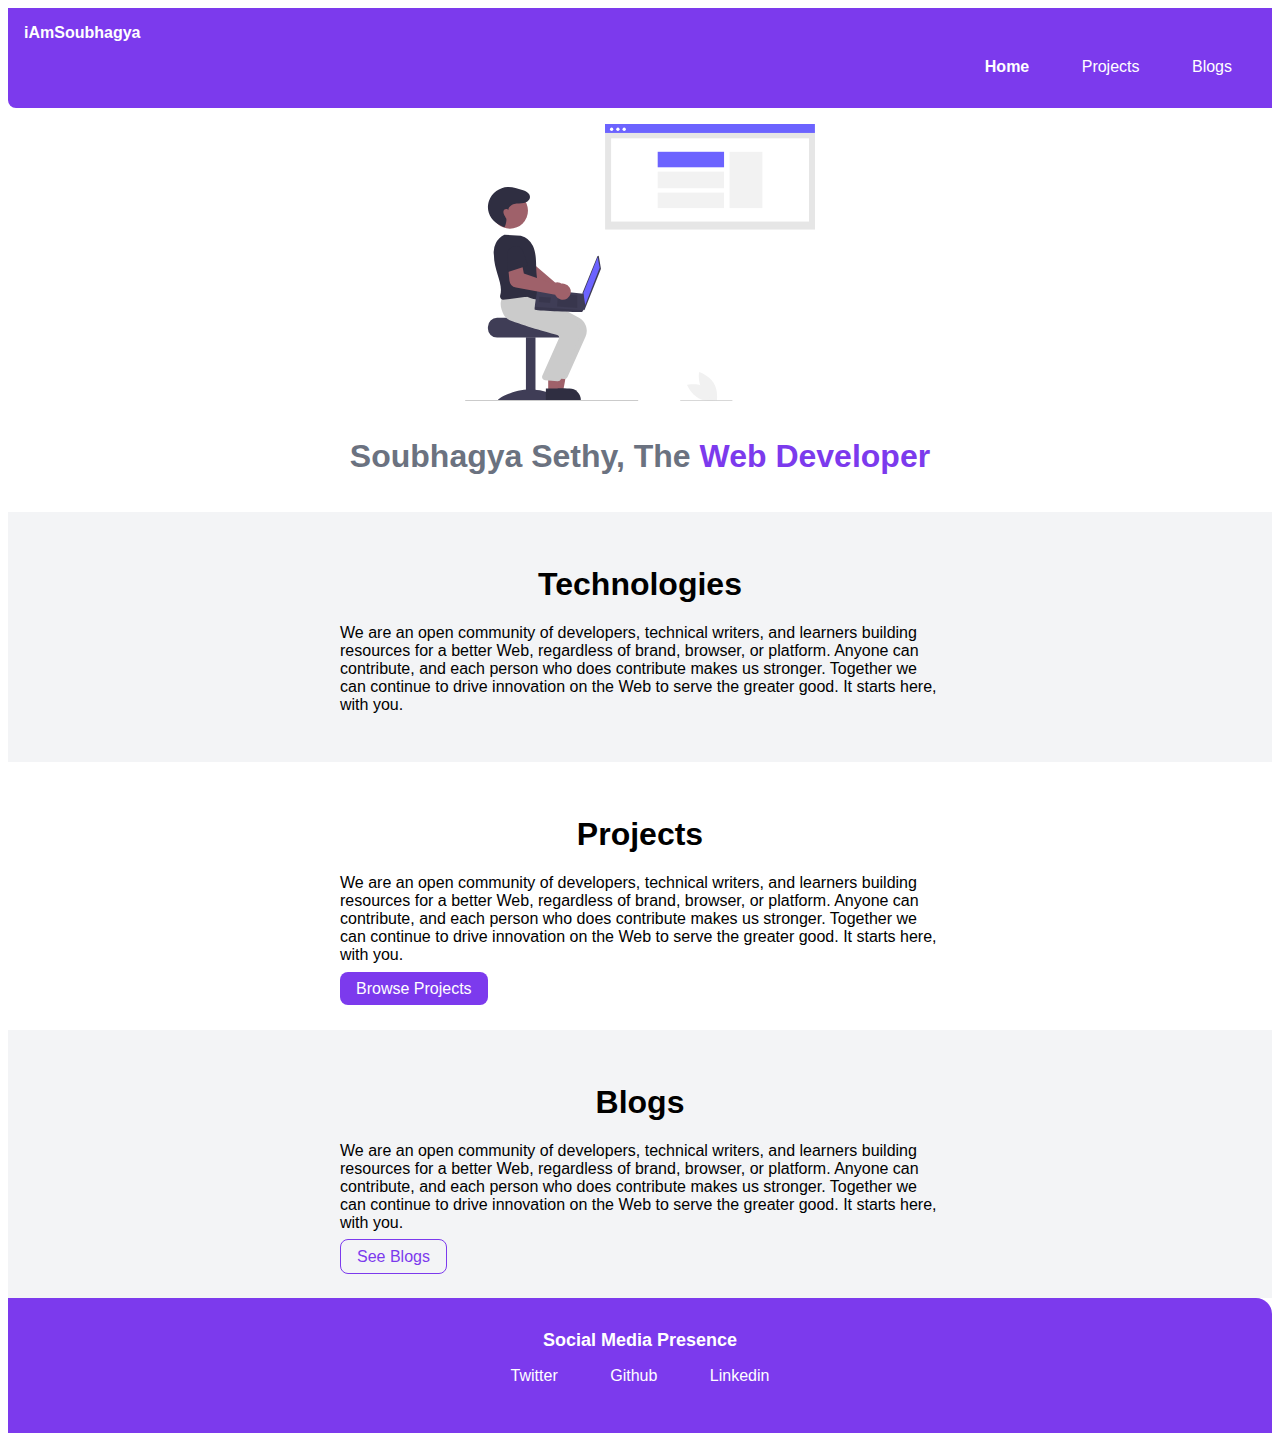
==== index.html @ 891be99b "Feat: added blogs, projects" ====
<!DOCTYPE html>
<html lang="en">
<head>
    <meta charset="UTF-8">
    <meta http-equiv="X-UA-Compatible" content="IE=edge">
    <meta name="viewport" content="width=device-width, initial-scale=1.0">
    <title> Home | Adarsh Balak </title>
    <link href="style.css" rel="stylesheet">
</head>
<body>
    
    <nav class="navigation">
        <div class="nav-brand"> iAmSoubhagya</div>
        <ul class="list-non-bullet nav-pills">
            <li class="list-item-inline">
                <a class="link link-active" href="/index.html"> Home </a>
            </li>
            <li class="list-item-inline">
                <a class="link" href="/projects.html">Projects</a>
            </li>
            <li class="list-item-inline">
                <a class="link" href="/blogs.html">Blogs</a>
            </li>
        </ul>
    </nav>

    <header class="hero">
        <img class="hero-image" src="/undraw_web_developer_re_h7ie.svg">
        <h1 class="hero-heading"> Soubhagya Sethy, The <span class="hero-inverted">Web Developer</span></h1>
    </header>

    <section class="section ow">
        <div class="container container-center">
        <h1>Technologies</h1>
        <p>We are an open community of developers, technical writers, and learners building resources for a better Web, regardless of brand, browser, or platform. Anyone can contribute, and each person who does contribute makes us stronger. Together we can continue to drive innovation on the Web to serve the greater good. It starts here, with you.</p>
        </div>
    </section>

    <section class="section">
        <div class="container container-center">
        <h1>Projects</h1>
        <p>We are an open community of developers, technical writers, and learners building resources for a better Web, regardless of brand, browser, or platform. Anyone can contribute, and each person who does contribute makes us stronger. Together we can continue to drive innovation on the Web to serve the greater good. It starts here, with you.</p>
        <a href="/projects.html" class="link link-primary">Browse Projects</a>
        </div>
    </section>

    <section class="section ow">
        <div class="container container-center">
        <h1>Blogs</h1>
        <p>We are an open community of developers, technical writers, and learners building resources for a better Web, regardless of brand, browser, or platform. Anyone can contribute, and each person who does contribute makes us stronger. Together we can continue to drive innovation on the Web to serve the greater good. It starts here, with you.</p>
        <a href="/blogs.html" class="link link-secondary">See Blogs</a>
        </div>
    </section>

    <footer class="footer">
        <div class="footer-header">Social Media Presence</div>
        <ul class="social-links list-non-bullet">
            <li class="list-item-inline">
                <a href="/" class="link">Twitter</a>
            </li>
            <li class="list-item-inline">
                <a href="/" class="link">Github</a>
            </li>
            <li class="list-item-inline">
                <a href="/" class="link">Linkedin</a>
            </li>
        </ul>
    </footer>

</body>
</html>
---- style.css ----
/* typography */

@import url('https://fonts.googleapis.com/css2?@import url('https://fonts.googleapis.com/css2?family=Montserrat&display=swap');family=Montserrat&display=swap');

:root {
    --primary-color: #7c3aed;
    --off-white: #f3f4f6;
    --dark-grey: #6b7280;
}

body {
    font-family: 'Montserrat', sans-serif;
}

hr {
    margin: 2rem 0rem;
}

/* container */

.container {
    padding-left: 1rem;
    padding-right: 1rem;
}

.container-center {
    max-width: 600px;
    margin: auto;
}

/* link */

.link {
    text-decoration: none;
    padding: 0.5rem 1rem;
}

.link-primary {
    background-color: var(--primary-color);
    color: white;
    border-radius: 0.5rem;
}

.link-secondary {
    border-radius: 0.5rem;
    color: var(--primary-color);
    border: 1px solid var(--primary-color);
}

/* Look into BEM naming convention */

/* lists */

.list-non-bullet {
    list-style: none;
}

.list-item-inline {
    display: inline;
    padding: 0rem 0.5rem;
}

/* nav-bar */

.navigation {
    background-color: var(--primary-color);
    color: white;
    padding: 1rem;
    border-bottom-left-radius: 00.5rem;
}

.navigation .nav-brand {
    font-weight: bold;
}

.navigation .nav-pills {
    text-align: right;
}

.navigation .link {
    color: white;
}

.navigation .link-active {
    font-weight: bold;
}

/* header */

.hero {
    padding: 1rem;
}

.hero .hero-image {
    max-width: 350px;
    display: block;
    margin: auto;
}

.hero .hero-heading {
    text-align: center;
    padding-top: 1rem;
    color: var(--dark-grey);
}

.hero-inverted {
    color: var(--primary-color);
}

/* section */

.section {
    padding: 2rem;
}

.section h1 {
    text-align: center;
}
.ow {
    background-color: var(--off-white);
}

/* footer */

.footer {
    background-color: var(--primary-color);
    padding: 2rem;
    text-align: center;
    color: white;
    border-top-right-radius: 1rem;
}

.footer .footer-header {
    font-weight: bold;
    font-size: large;
}

.footer .link {
    color: white;
}

.footer ul {
    padding-inline-start: 0px;
}
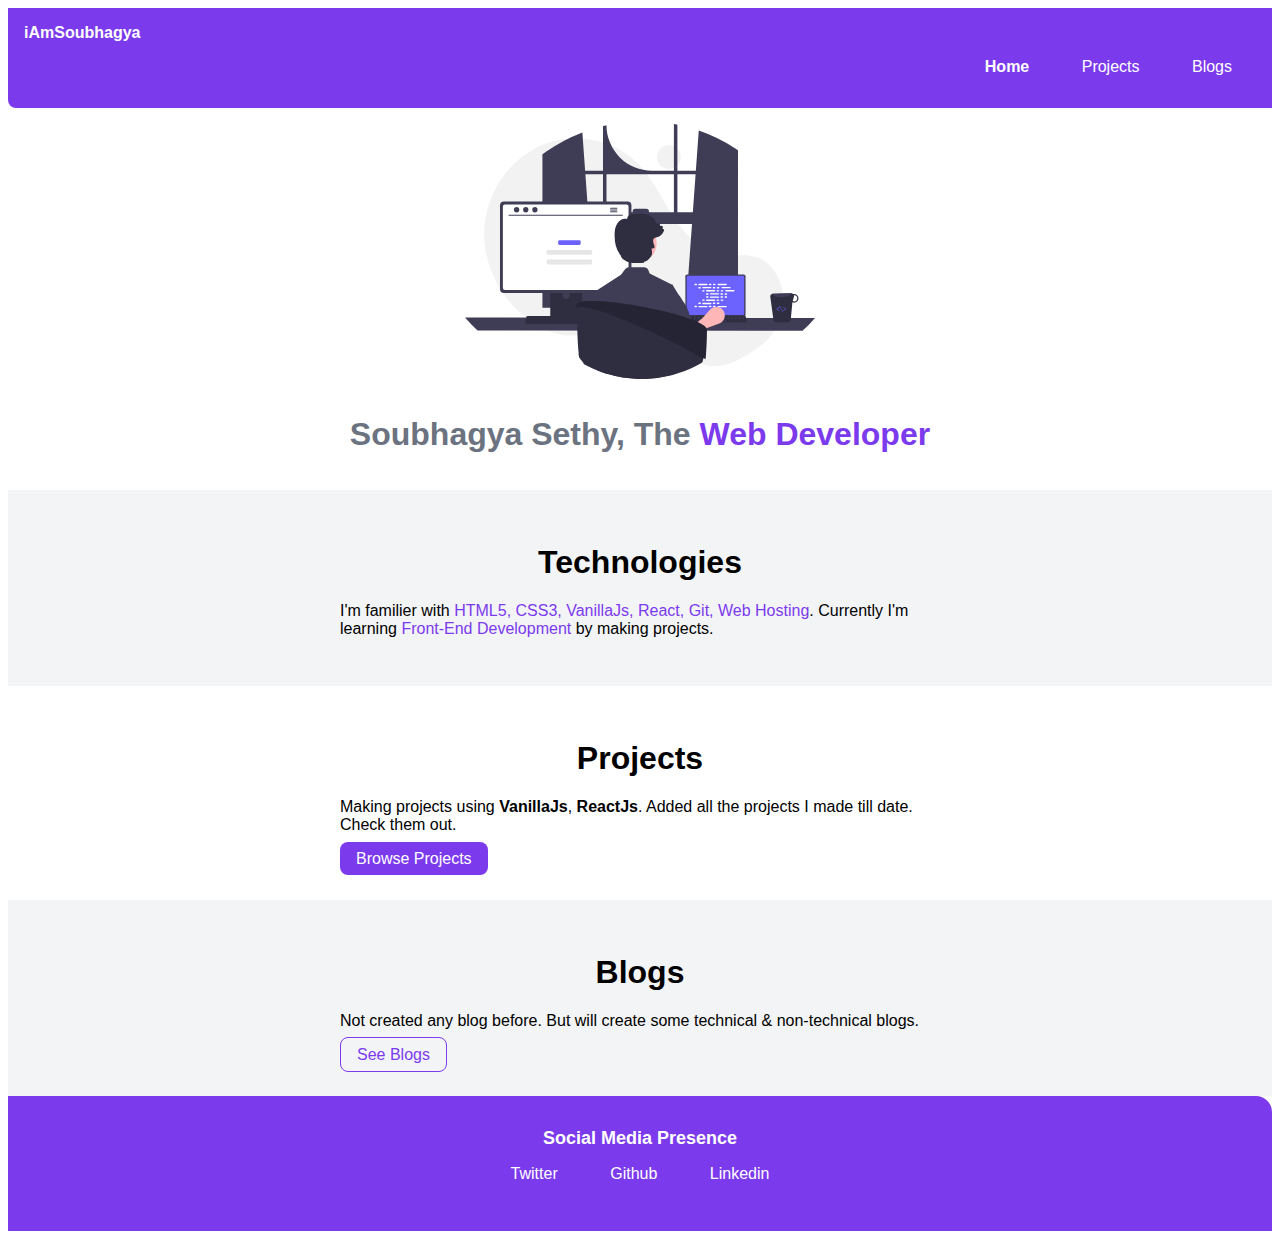
==== commit 7328ef8a: "updated header-image" ====
--- a/index.html
+++ b/index.html
@@ -4,7 +4,7 @@
     <meta charset="UTF-8">
     <meta http-equiv="X-UA-Compatible" content="IE=edge">
     <meta name="viewport" content="width=device-width, initial-scale=1.0">
-    <title> Home | Adarsh Balak </title>
+    <title>Home | Soubhagya </title>
     <link href="style.css" rel="stylesheet">
 </head>
 <body>
@@ -25,21 +25,21 @@
     </nav>
 
     <header class="hero">
-        <img class="hero-image" src="/undraw_web_developer_re_h7ie.svg">
+        <img class="hero-image" src="/Images/hero-image.svg">
         <h1 class="hero-heading"> Soubhagya Sethy, The <span class="hero-inverted">Web Developer</span></h1>
     </header>
 
     <section class="section ow">
         <div class="container container-center">
         <h1>Technologies</h1>
-        <p>We are an open community of developers, technical writers, and learners building resources for a better Web, regardless of brand, browser, or platform. Anyone can contribute, and each person who does contribute makes us stronger. Together we can continue to drive innovation on the Web to serve the greater good. It starts here, with you.</p>
+        <p>I'm familier with <span class="hero-inverted">HTML5, CSS3, VanillaJs, React, Git, Web Hosting</span>. Currently I'm learning <span class="hero-inverted">Front-End Development</span> by making projects. </p>
         </div>
     </section>
 
     <section class="section">
         <div class="container container-center">
         <h1>Projects</h1>
-        <p>We are an open community of developers, technical writers, and learners building resources for a better Web, regardless of brand, browser, or platform. Anyone can contribute, and each person who does contribute makes us stronger. Together we can continue to drive innovation on the Web to serve the greater good. It starts here, with you.</p>
+        <p>Making projects using <b>VanillaJs</b>, <b>ReactJs</b>. Added all the projects I made till date. Check them out.</b></p>
         <a href="/projects.html" class="link link-primary">Browse Projects</a>
         </div>
     </section>
@@ -47,7 +47,7 @@
     <section class="section ow">
         <div class="container container-center">
         <h1>Blogs</h1>
-        <p>We are an open community of developers, technical writers, and learners building resources for a better Web, regardless of brand, browser, or platform. Anyone can contribute, and each person who does contribute makes us stronger. Together we can continue to drive innovation on the Web to serve the greater good. It starts here, with you.</p>
+        <p>Not created any blog before. But will create some technical & non-technical blogs.</p>
         <a href="/blogs.html" class="link link-secondary">See Blogs</a>
         </div>
     </section>
@@ -56,13 +56,13 @@
         <div class="footer-header">Social Media Presence</div>
         <ul class="social-links list-non-bullet">
             <li class="list-item-inline">
-                <a href="/" class="link">Twitter</a>
+                <a href="https://twitter.com/soubhagyasethy3" class="link">Twitter</a>
             </li>
             <li class="list-item-inline">
-                <a href="/" class="link">Github</a>
+                <a href="https://github.com/soubhagyasethy" class="link">Github</a>
             </li>
             <li class="list-item-inline">
-                <a href="/" class="link">Linkedin</a>
+                <a href="https://www.linkedin.com/in/soubhagya-sethy-3b5404182/" class="link">Linkedin</a>
             </li>
         </ul>
     </footer>
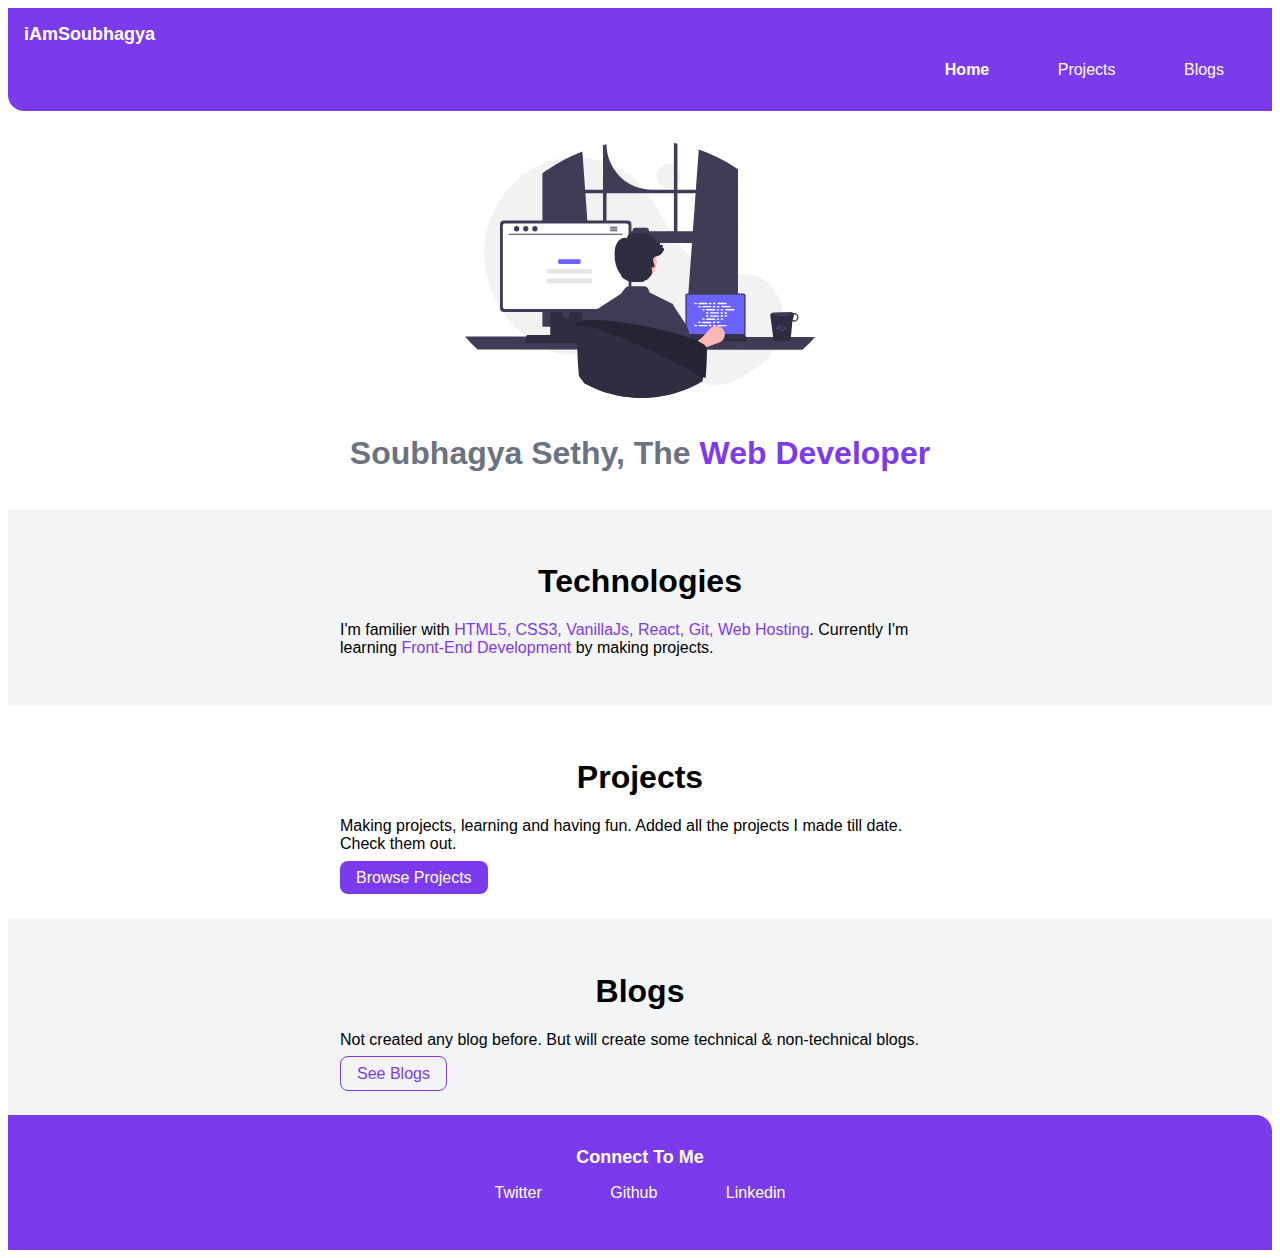
==== commit 0ab04be9: "updated projects, blogs" ====
--- a/index.html
+++ b/index.html
@@ -39,7 +39,7 @@
     <section class="section">
         <div class="container container-center">
         <h1>Projects</h1>
-        <p>Making projects using <b>VanillaJs</b>, <b>ReactJs</b>. Added all the projects I made till date. Check them out.</b></p>
+        <p> Making projects, learning and having fun. Added all the projects I made till date. Check them out.</b></p>
         <a href="/projects.html" class="link link-primary">Browse Projects</a>
         </div>
     </section>
@@ -53,7 +53,7 @@
     </section>
 
     <footer class="footer">
-        <div class="footer-header">Social Media Presence</div>
+        <div class="footer-header">Connect To Me</div>
         <ul class="social-links list-non-bullet">
             <li class="list-item-inline">
                 <a href="https://twitter.com/soubhagyasethy3" class="link">Twitter</a>
--- a/style.css
+++ b/style.css
@@ -59,7 +59,7 @@
 
 .list-item-inline {
     display: inline;
-    padding: 0rem 0.5rem;
+    padding: 0rem 1rem;
 }
 
 /* nav-bar */
@@ -68,11 +68,12 @@
     background-color: var(--primary-color);
     color: white;
     padding: 1rem;
-    border-bottom-left-radius: 00.5rem;
+    border-bottom-left-radius: 1rem;
 }
 
 .navigation .nav-brand {
     font-weight: bold;
+    font-size: large;
 }
 
 .navigation .nav-pills {
@@ -91,6 +92,7 @@
 
 .hero {
     padding: 1rem;
+    padding-top: 2rem;
 }
 
 .hero .hero-image {
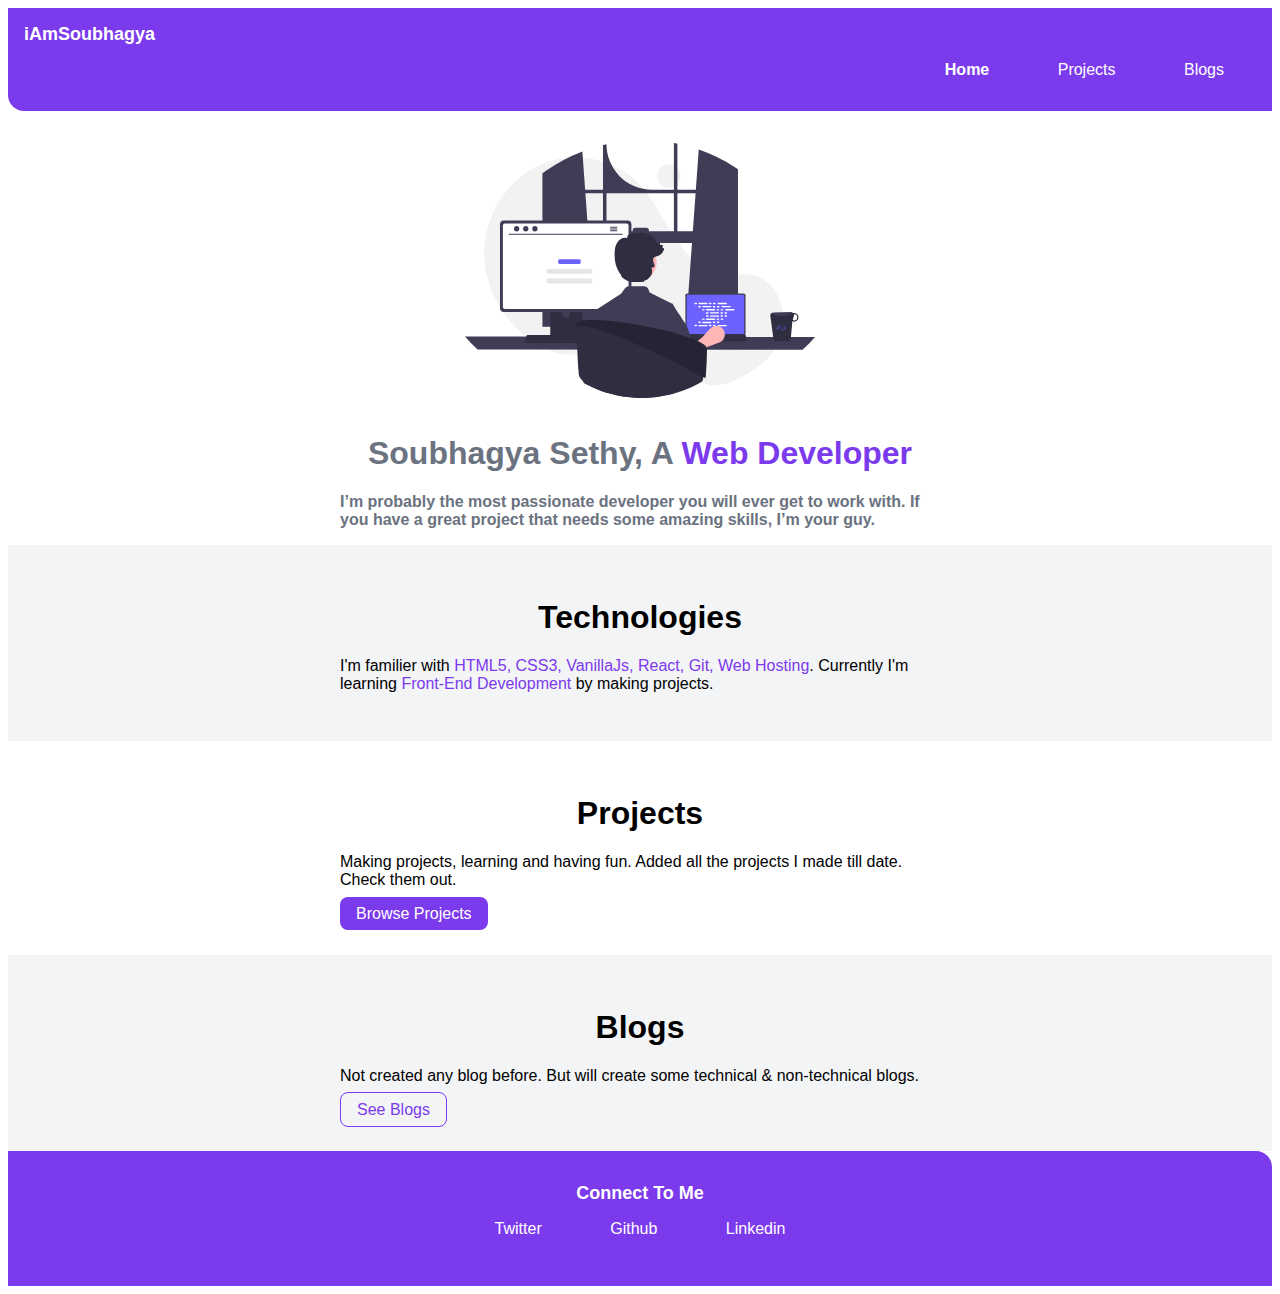
==== commit 43928514: "updated header" ====
--- a/index.html
+++ b/index.html
@@ -26,7 +26,8 @@
 
     <header class="hero">
         <img class="hero-image" src="/Images/hero-image.svg">
-        <h1 class="hero-heading"> Soubhagya Sethy, The <span class="hero-inverted">Web Developer</span></h1>
+        <h1 class="hero-heading"> Soubhagya Sethy, A <span class="hero-inverted">Web Developer</span></h1>
+        <h4 class="container container-center" style="color:#6b7280;">I’m probably the most passionate developer you will ever get to work with. If you have a great project that needs some amazing skills, I’m your guy.</h4>
     </header>
 
     <section class="section ow">
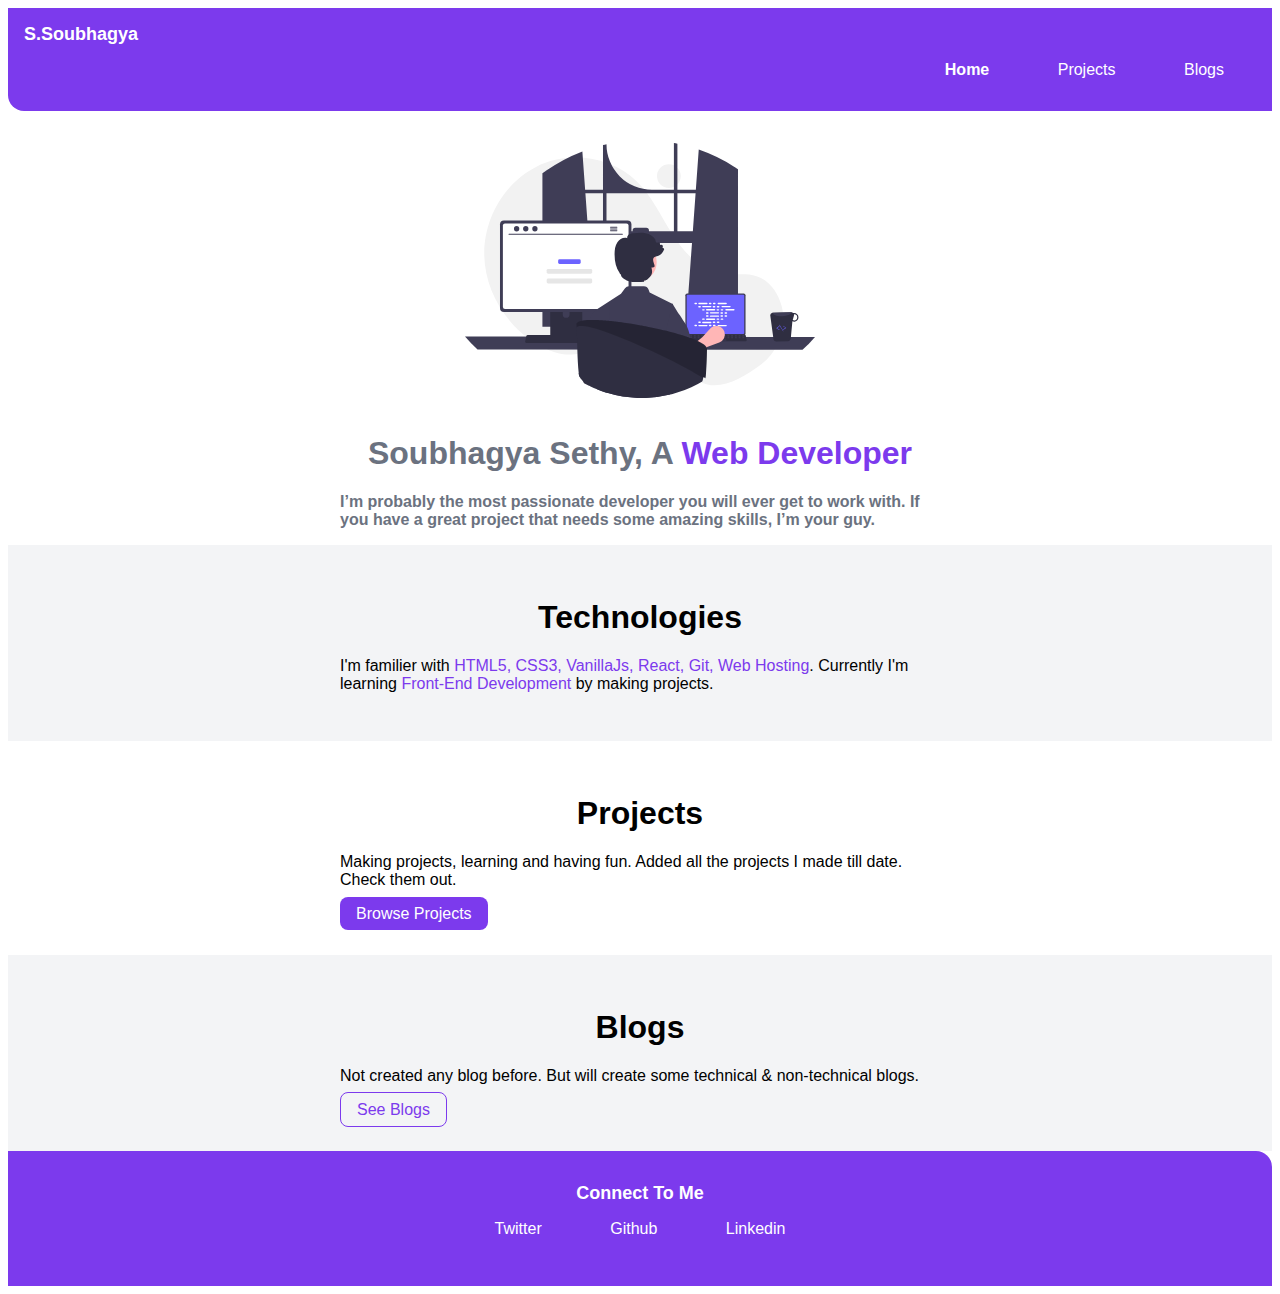
==== commit 306d2614: "site updated" ====
--- a/index.html
+++ b/index.html
@@ -10,7 +10,7 @@
 <body>
     
     <nav class="navigation">
-        <div class="nav-brand"> iAmSoubhagya</div>
+        <div class="nav-brand"> S.Soubhagya</div>
         <ul class="list-non-bullet nav-pills">
             <li class="list-item-inline">
                 <a class="link link-active" href="/index.html"> Home </a>
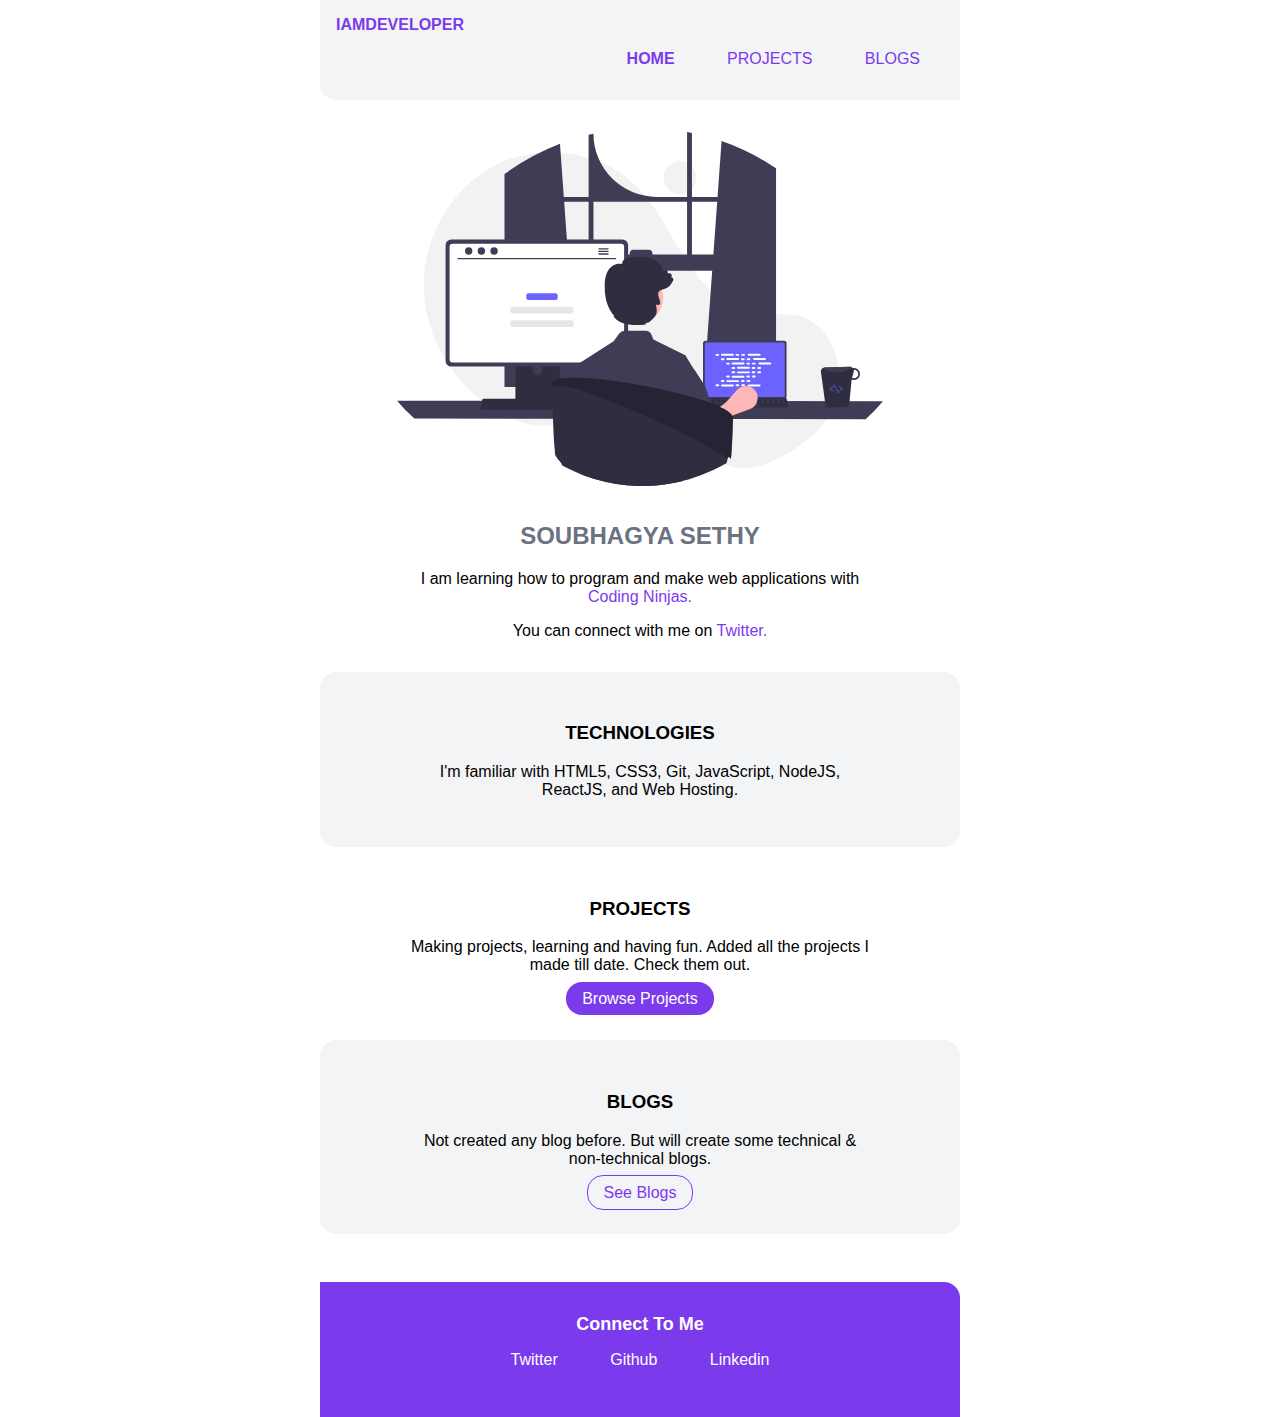
==== commit 4e179760: "updated site" ====
--- a/index.html
+++ b/index.html
@@ -10,36 +10,40 @@
 <body>
     
     <nav class="navigation">
-        <div class="nav-brand"> S.Soubhagya</div>
+        <div class="nav-brand"> IAMDEVELOPER</div>
         <ul class="list-non-bullet nav-pills">
             <li class="list-item-inline">
-                <a class="link link-active" href="/index.html"> Home </a>
+                <a class="link link-active" href="/index.html"> HOME </a>
             </li>
             <li class="list-item-inline">
-                <a class="link" href="/projects.html">Projects</a>
+                <a class="link" href="/projects.html">PROJECTS</a>
             </li>
             <li class="list-item-inline">
-                <a class="link" href="/blogs.html">Blogs</a>
+                <a class="link" href="/blogs.html">BLOGS</a>
             </li>
         </ul>
     </nav>
 
     <header class="hero">
         <img class="hero-image" src="/Images/hero-image.svg">
-        <h1 class="hero-heading"> Soubhagya Sethy, A <span class="hero-inverted">Web Developer</span></h1>
-        <h4 class="container container-center" style="color:#6b7280;">I’m probably the most passionate developer you will ever get to work with. If you have a great project that needs some amazing skills, I’m your guy.</h4>
+        <h2 class="hero-heading">SOUBHAGYA SETHY </h2>
+        <div class="container container-center">
+            <p> I am learning how to program and make web applications with <span class="hero-inverted">Coding Ninjas.</span></p>
+            <p>You can connect with me on <a href="https://twitter.com/soubhagyasethy3" target="_blank" class="link-hero">Twitter.</a></p>
+        </div>
+        
     </header>
 
     <section class="section ow">
         <div class="container container-center">
-        <h1>Technologies</h1>
-        <p>I'm familier with <span class="hero-inverted">HTML5, CSS3, VanillaJs, React, Git, Web Hosting</span>. Currently I'm learning <span class="hero-inverted">Front-End Development</span> by making projects. </p>
+        <h3>TECHNOLOGIES</h3>
+        <p>I'm familiar with HTML5, CSS3, Git, JavaScript, NodeJS, ReactJS, and Web Hosting.</p>
         </div>
     </section>
 
     <section class="section">
         <div class="container container-center">
-        <h1>Projects</h1>
+        <h3>PROJECTS</h3>
         <p> Making projects, learning and having fun. Added all the projects I made till date. Check them out.</b></p>
         <a href="/projects.html" class="link link-primary">Browse Projects</a>
         </div>
@@ -47,7 +51,7 @@
 
     <section class="section ow">
         <div class="container container-center">
-        <h1>Blogs</h1>
+        <h3>BLOGS</h3>
         <p>Not created any blog before. But will create some technical & non-technical blogs.</p>
         <a href="/blogs.html" class="link link-secondary">See Blogs</a>
         </div>
--- a/style.css
+++ b/style.css
@@ -4,14 +4,24 @@
 
 @import url('https://fonts.googleapis.com/css2?@import url('https://fonts.googleapis.com/css2?family=Montserrat&display=swap');family=Montserrat&display=swap');
 
+/* @import url('https://fonts.googleapis.com/css2?family=Montserrat:wght@100&display=swap') */
+
 :root {
     --primary-color: #7c3aed;
     --off-white: #f3f4f6;
     --dark-grey: #6b7280;
 }
+/* 
+body {
+    font-family: "Montserrat", sans-serif;
+    margin: 0rem 8rem;
+} */
 
 body {
-    font-family: 'Montserrat', sans-serif;
+    font-family: "Montserrat", sans-serif;
+    margin: 0px auto;
+    max-width: 50%;
+    width: 100%;
 }
 
 hr {
@@ -21,12 +31,13 @@
 /* container */
 
 .container {
+    text-align: center;
     padding-left: 1rem;
     padding-right: 1rem;
 }
 
 .container-center {
-    max-width: 600px;
+    max-width: 80%;
     margin: auto;
 }
 
@@ -40,11 +51,11 @@
 .link-primary {
     background-color: var(--primary-color);
     color: white;
-    border-radius: 0.5rem;
+    border-radius: 1rem;
 }
 
 .link-secondary {
-    border-radius: 0.5rem;
+    border-radius: 1rem;
     color: var(--primary-color);
     border: 1px solid var(--primary-color);
 }
@@ -59,21 +70,25 @@
 
 .list-item-inline {
     display: inline;
-    padding: 0rem 1rem;
+    padding: 0rem 0.5rem;
 }
 
 /* nav-bar */
 
 .navigation {
-    background-color: var(--primary-color);
-    color: white;
+    background-color: var(--off-white);
+    color: var(--primary-color);
     padding: 1rem;
+    /* margin: 0rem 5rem; */
     border-bottom-left-radius: 1rem;
 }
 
+nav{
+    display: block;
+}
 .navigation .nav-brand {
     font-weight: bold;
-    font-size: large;
+    font-size: medium;
 }
 
 .navigation .nav-pills {
@@ -81,7 +96,7 @@
 }
 
 .navigation .link {
-    color: white;
+    color: var(--primary-color);
 }
 
 .navigation .link-active {
@@ -96,12 +111,17 @@
 }
 
 .hero .hero-image {
-    max-width: 350px;
+    /* max-width: 350px;
     display: block;
-    margin: auto;
+    margin: auto; */
+    max-width: 80%;
+    width: 550px;
+    display: block;
+    margin: auto
 }
 
-.hero .hero-heading {
+/* .hero .hero-heading{} */
+.hero-heading {
     text-align: center;
     padding-top: 1rem;
     color: var(--dark-grey);
@@ -111,10 +131,17 @@
     color: var(--primary-color);
 }
 
+.link-hero {
+    text-decoration: none;
+    color: #7c3aed;
+}
 /* section */
 
 .section {
     padding: 2rem;
+    border-radius: 1rem;
+    text-align: center;
+    font-family: "Montserrat", sans-serif;
 }
 
 .section h1 {
@@ -132,6 +159,7 @@
     text-align: center;
     color: white;
     border-top-right-radius: 1rem;
+    margin-top: 3rem;
 }
 
 .footer .footer-header {
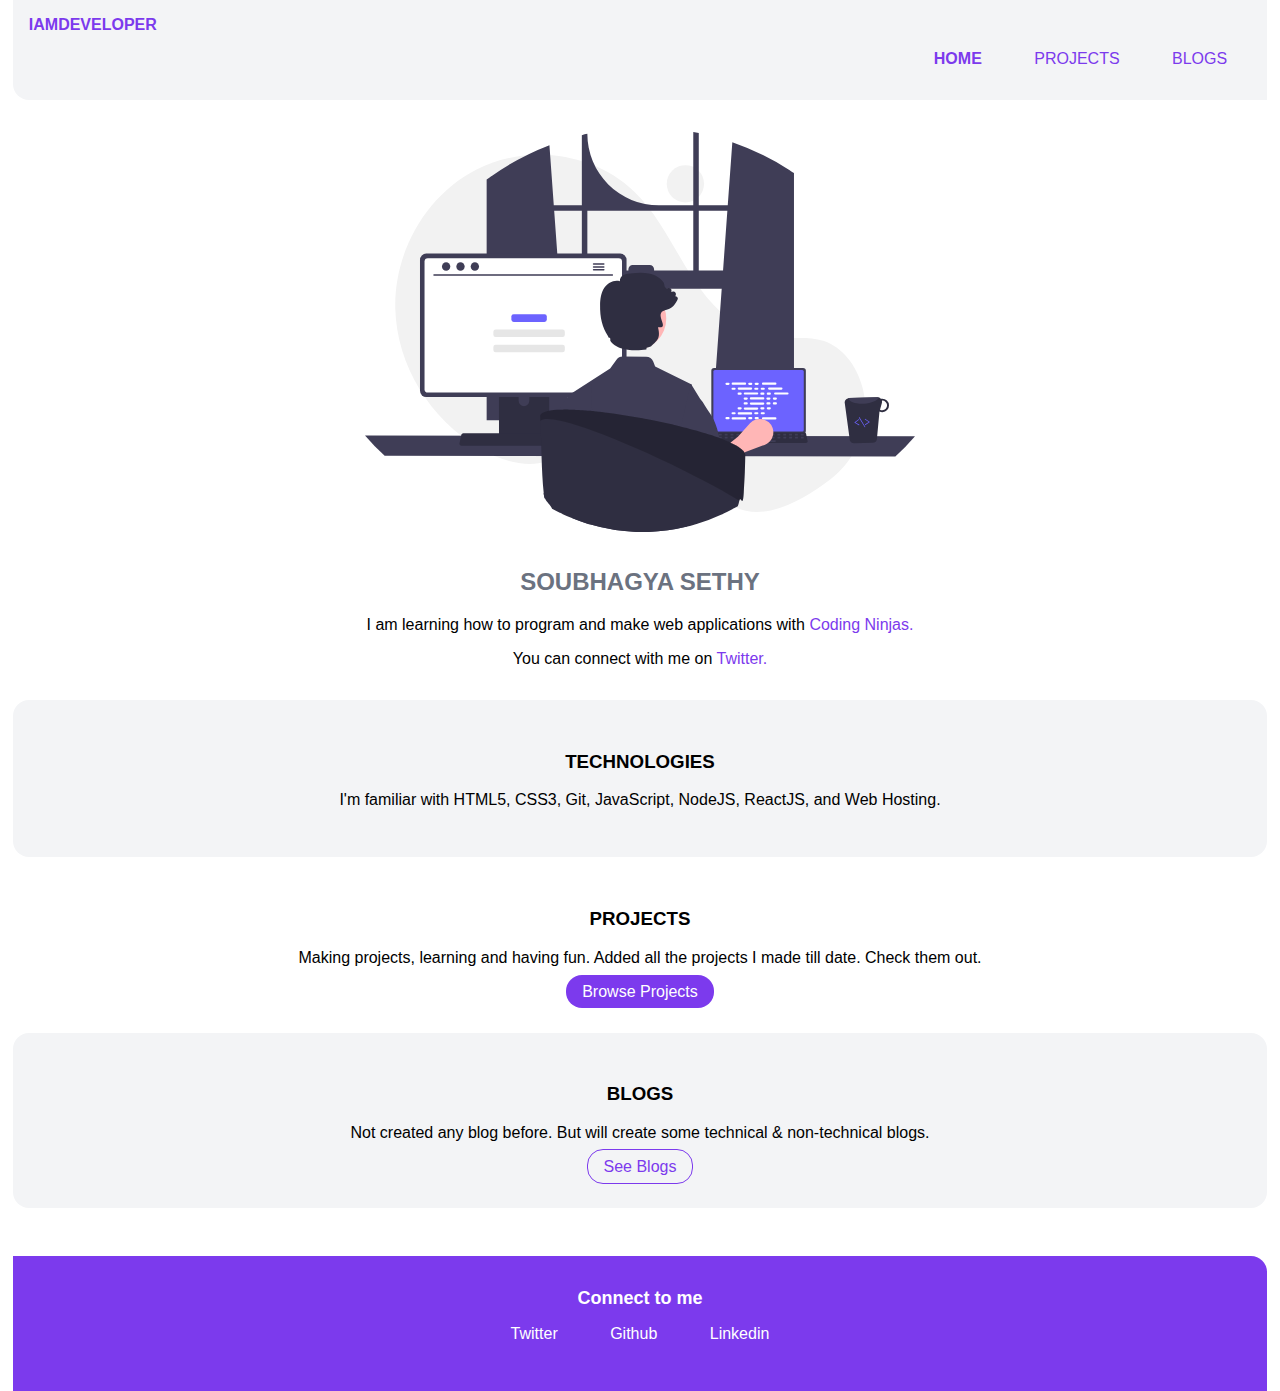
==== commit c08f4e58: "Update footer" ====
--- a/index.html
+++ b/index.html
@@ -58,7 +58,7 @@
     </section>
 
     <footer class="footer">
-        <div class="footer-header">Connect To Me</div>
+        <div class="footer-header">Connect to me</div>
         <ul class="social-links list-non-bullet">
             <li class="list-item-inline">
                 <a href="https://twitter.com/soubhagyasethy3" class="link">Twitter</a>
--- a/style.css
+++ b/style.css
@@ -20,7 +20,7 @@
 body {
     font-family: "Montserrat", sans-serif;
     margin: 0px auto;
-    max-width: 50%;
+    max-width: 98%;
     width: 100%;
 }
 
@@ -37,7 +37,7 @@
 }
 
 .container-center {
-    max-width: 80%;
+    max-width: 100%;
     margin: auto;
 }
 
